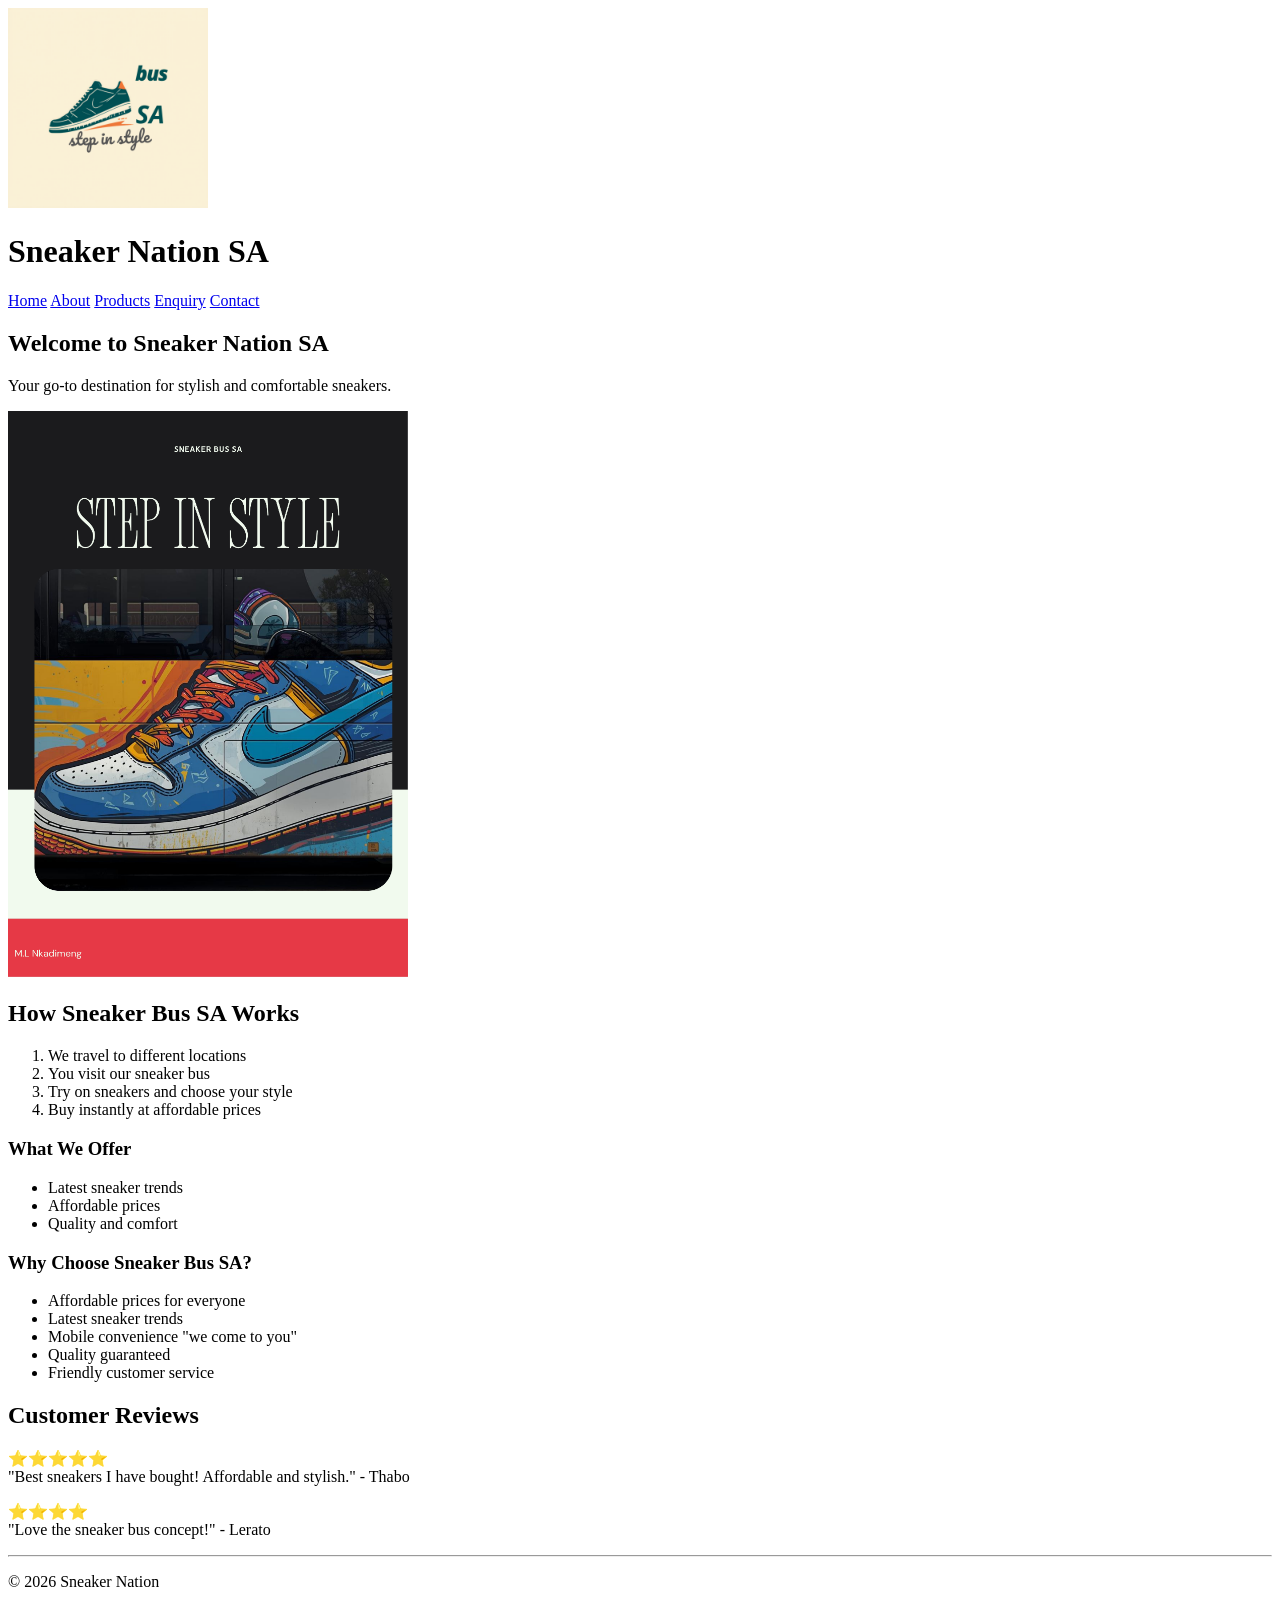
==== index.html @ 51017088 "just reviewed everything and all is well" ====
<!DOCTYPE html>
<html lang="en">
<head>
    <meta charset="UTF-8">
    <meta name="viewport" content="width=device-width, initial-scale=1.0">
    <title>Sneaker Nation SA- Home</title>
</head>
<body>

<header>
     <div>
        <img src="images/Bold Logo with Vibrant Sneaker and Typography.png" alt="Sneaker Nation SA Logo" width="200">
        <h1>Sneaker Nation SA</h1>
    </div>
    <nav>
        <a href="index.html">Home</a> 
        <a href="about.html">About</a> 
        <a href="product.html">Products</a> 
        <a href="enquiry.html">Enquiry</a> 
        <a href="contact.html">Contact</a>
    </nav>
</header>

<main>
    <h2>Welcome to Sneaker Nation SA</h2>
    <p>Your go-to destination for stylish and comfortable sneakers.</p>

    <img src="images/Poster - Step Into Style.png" alt="Sneaker Collection" width="400">
    
    <h2>How Sneaker Bus SA Works</h2>
    <ol>
        <li>We travel to different locations</li>
        <li>You visit our sneaker bus</li>
        <li>Try on sneakers and choose your style</li>
        <li>Buy instantly at affordable prices</li>
    </ol>
    <h3>What We Offer</h3>
    <ul>
        <li>Latest sneaker trends</li>
        <li>Affordable prices</li>
        <li>Quality and comfort</li>
    </ul>
    <h3>Why Choose Sneaker Bus SA?</h3>
    <ul>
        <li>Affordable prices for everyone</li>
        <li>Latest sneaker trends</li>
        <li>Mobile convenience  "we come to you" </li>
        <li>Quality guaranteed</li>
        <li>Friendly customer service</li>
    </ul>
    <h2>Customer Reviews</h2>
    <p><strong>⭐️⭐️⭐️⭐️⭐️</strong>
        <br>"Best sneakers I have bought! Affordable and stylish." - Thabo</p>
    <p><strong>⭐️⭐️⭐️⭐️</strong>
        <br>"Love the sneaker bus concept!"  - Lerato</p>
</main>
<hr>
<footer>
    <p>&copy; 2026 Sneaker Nation</p>
</footer>

</body>
</html>
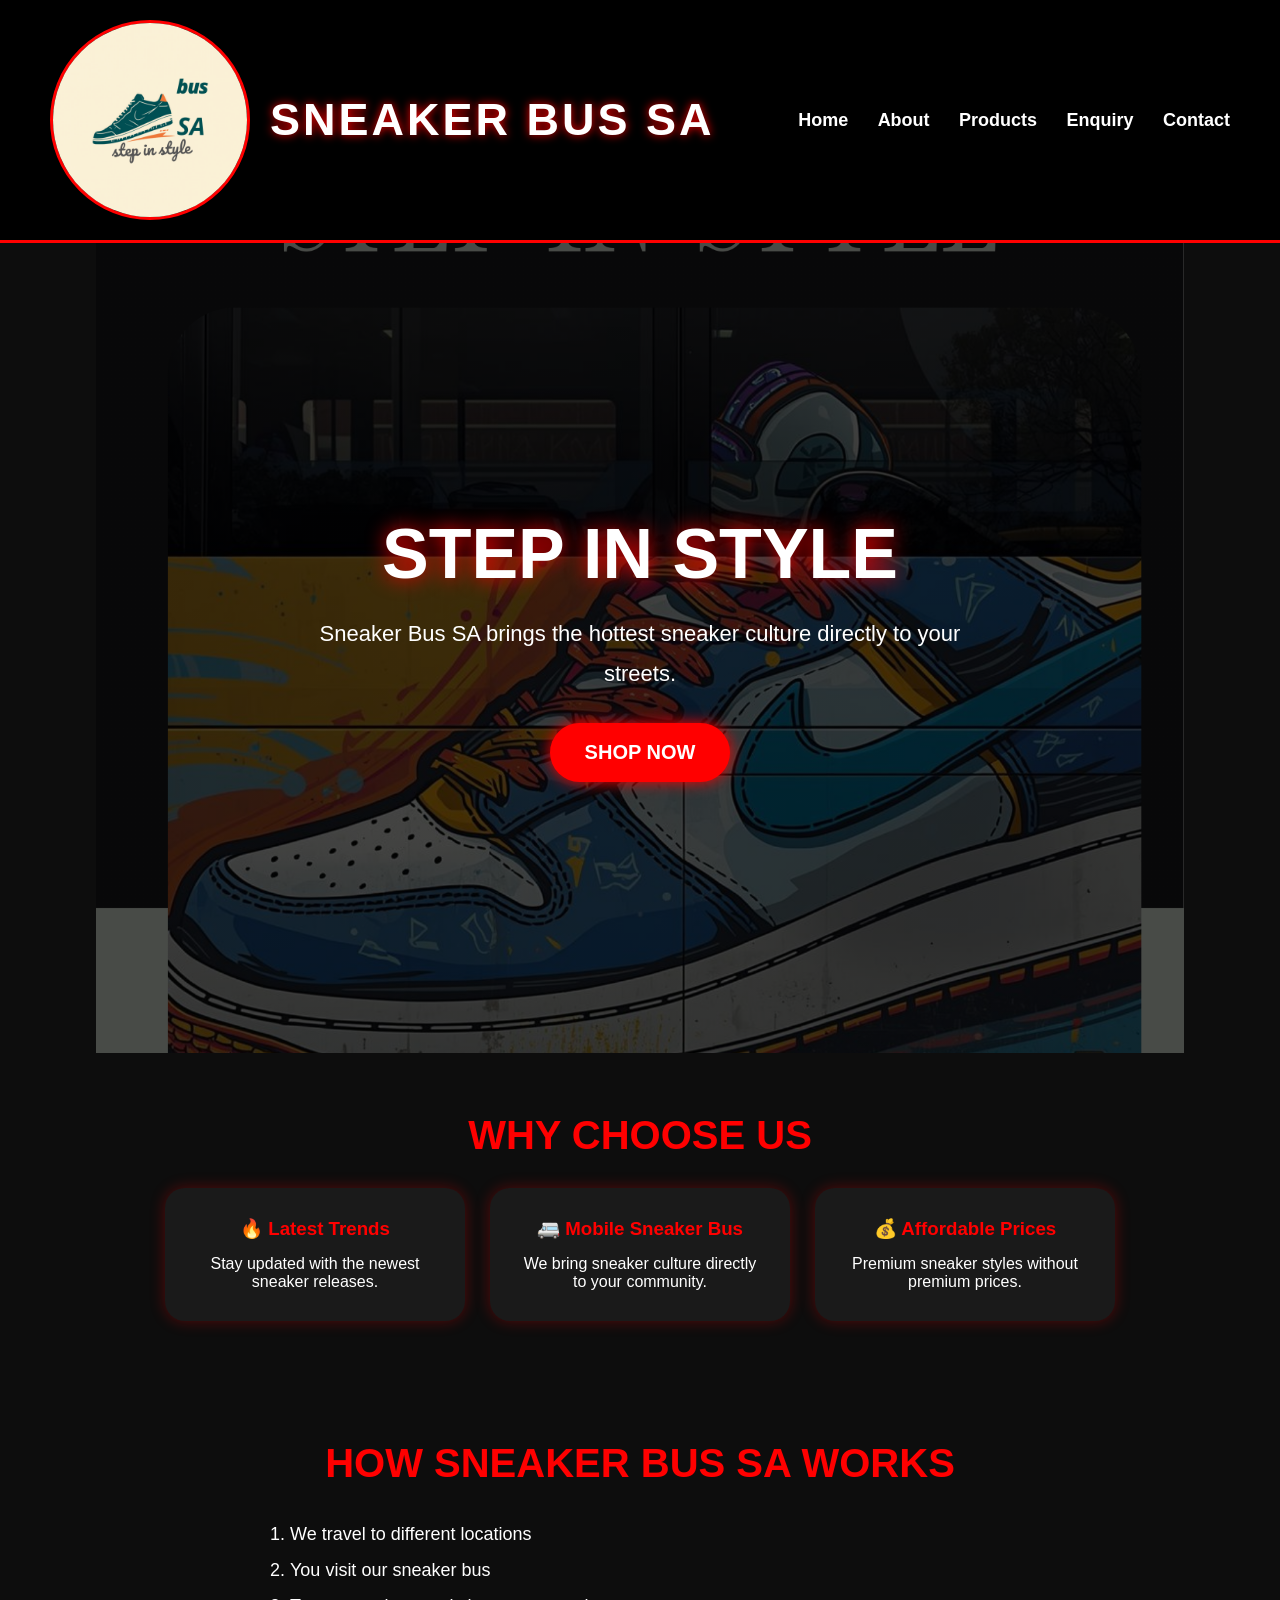
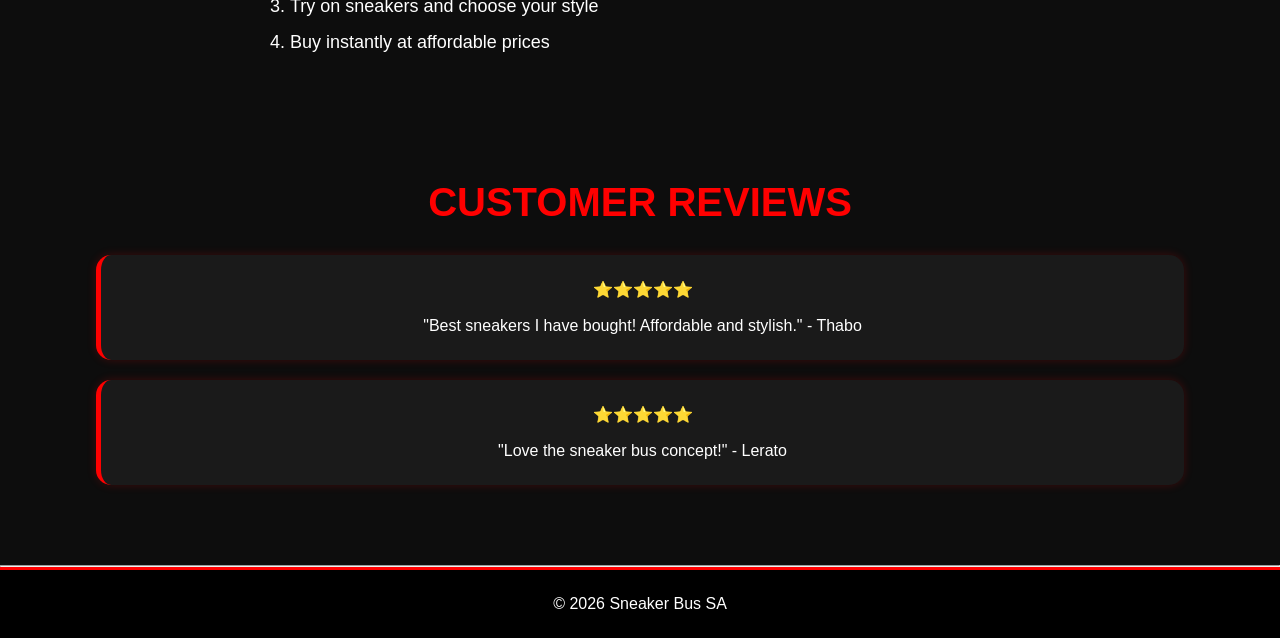
==== commit d32692ea: "CHANGED EVERY FOOTER TO SNEAKER BUS SA AS I DID NOT LIKE SNEAKER NATION ANY" ====
--- a/index.html
+++ b/index.html
@@ -3,14 +3,15 @@
 <head>
     <meta charset="UTF-8">
     <meta name="viewport" content="width=device-width, initial-scale=1.0">
-    <title>Sneaker Nation SA- Home</title>
+    <title>Sneaker Bus SA- Home</title>
+    <link rel="stylesheet" href="style.css">
 </head>
 <body>
 
 <header>
      <div>
-        <img src="images/Bold Logo with Vibrant Sneaker and Typography.png" alt="Sneaker Nation SA Logo" width="200">
-        <h1>Sneaker Nation SA</h1>
+        <img src="images/Bold Logo with Vibrant Sneaker and Typography.png" alt="Sneaker Bus SA Logo" width="200">
+        <h1>Sneaker BUS SA</h1>
     </div>
     <nav>
         <a href="index.html">Home</a> 
@@ -22,41 +23,88 @@
 </header>
 
 <main>
-    <h2>Welcome to Sneaker Nation SA</h2>
-    <p>Your go-to destination for stylish and comfortable sneakers.</p>
 
-    <img src="images/Poster - Step Into Style.png" alt="Sneaker Collection" width="400">
-    
-    <h2>How Sneaker Bus SA Works</h2>
-    <ol>
-        <li>We travel to different locations</li>
-        <li>You visit our sneaker bus</li>
-        <li>Try on sneakers and choose your style</li>
-        <li>Buy instantly at affordable prices</li>
-    </ol>
-    <h3>What We Offer</h3>
-    <ul>
-        <li>Latest sneaker trends</li>
-        <li>Affordable prices</li>
-        <li>Quality and comfort</li>
-    </ul>
-    <h3>Why Choose Sneaker Bus SA?</h3>
-    <ul>
-        <li>Affordable prices for everyone</li>
-        <li>Latest sneaker trends</li>
-        <li>Mobile convenience  "we come to you" </li>
-        <li>Quality guaranteed</li>
-        <li>Friendly customer service</li>
-    </ul>
-    <h2>Customer Reviews</h2>
-    <p><strong>⭐️⭐️⭐️⭐️⭐️</strong>
-        <br>"Best sneakers I have bought! Affordable and stylish." - Thabo</p>
-    <p><strong>⭐️⭐️⭐️⭐️</strong>
-        <br>"Love the sneaker bus concept!"  - Lerato</p>
+    <!-- HERO SECTION -->
+    <section class="hero">
+
+        <h2>STEP IN STYLE</h2>
+
+        <p>
+            Sneaker Bus SA brings the hottest sneaker culture 
+            directly to your streets.
+        </p>
+
+        <a href="products.html">SHOP NOW</a>
+
+    </section>
+
+    <!-- WHY CHOOSE US -->
+    <section>
+
+        <h2>Why Choose Us</h2>
+
+        <div class="card-container">
+
+            <div class="card">
+                <h3>🔥 Latest Trends</h3>
+                <p>
+                    Stay updated with the newest sneaker releases.
+                </p>
+            </div>
+
+            <div class="card">
+                <h3>🚐 Mobile Sneaker Bus</h3>
+                <p>
+                    We bring sneaker culture directly to your community.
+                </p>
+            </div>
+
+            <div class="card">
+                <h3>💰 Affordable Prices</h3>
+                <p>
+                    Premium sneaker styles without premium prices.
+                </p>
+            </div>
+
+        </div>
+
+    </section>
+
+    <!-- HOW IT WORKS -->
+    <section>
+
+        <h2>How Sneaker Bus SA Works</h2>
+
+        <ol>
+            <li>We travel to different locations</li>
+            <li>You visit our sneaker bus</li>
+            <li>Try on sneakers and choose your style</li>
+            <li>Buy instantly at affordable prices</li>
+        </ol>
+
+    </section>
+
+    <!-- REVIEWS -->
+    <section>
+
+        <h2>Customer Reviews</h2>
+
+        <div class="review">
+            ⭐⭐⭐⭐⭐ <br><br>
+            "Best sneakers I have bought! Affordable and stylish." - Thabo
+        </div>
+
+        <div class="review">
+            ⭐⭐⭐⭐⭐ <br><br>
+            "Love the sneaker bus concept!" - Lerato
+        </div>
+
+    </section>
+
 </main>
 <hr>
 <footer>
-    <p>&copy; 2026 Sneaker Nation</p>
+    <p>&copy; 2026 Sneaker Bus SA</p>
 </footer>
 
 </body>
--- a/style.css
+++ b/style.css
@@ -0,0 +1,211 @@
+/* GENERAL */
+/* RESET */
+*{
+    margin: 0;
+    padding: 0;
+    box-sizing: border-box;
+}
+
+/* BODY */
+body{
+    font-family: Arial, Helvetica, sans-serif;
+    background-color: #0d0d0d;
+    color: white;
+}
+
+/* HEADER */
+header{
+    display: flex;
+    justify-content: space-between;
+    align-items: center;
+    background-color: black;
+    padding: 20px 50px;
+    border-bottom: 3px solid red;
+    position: sticky;
+    top: 0;
+}
+
+/* LOGO + TITLE */
+header div{
+    display: flex;
+    align-items: center;
+    gap: 20px;
+}
+
+header img{
+    border-radius: 50%;
+    border: 3px solid red;
+}
+
+/* TITLE */
+header h1{
+    font-size: 45px;
+    color: white;
+    text-transform: uppercase;
+    letter-spacing: 3px;
+    text-shadow: 0px 0px 10px red;
+}
+
+/* NAVIGATION */
+nav a{
+    color: white;
+    text-decoration: none;
+    margin-left: 25px;
+    font-size: 18px;
+    font-weight: bold;
+    position: relative;
+    transition: 0.3s;
+}
+
+nav a:hover{
+    color: red;
+}
+
+/* HERO SECTION */
+main{
+    text-align: center;
+}
+
+/* WELCOME SECTION */
+.hero{
+    height: 90vh;
+    background: linear-gradient(rgba(0,0,0,0.7), rgba(0,0,0,0.7)),
+    url("images/Poster - Step Into Style.png");
+
+    background-size: cover;
+    background-position: center;
+
+    display: flex;
+    flex-direction: column;
+    justify-content: center;
+    align-items: center;
+
+    padding: 20px;
+}
+
+/* MAIN TITLE */
+.hero h2{
+    font-size: 70px;
+    color: white;
+    text-transform: uppercase;
+    text-shadow: 0px 0px 20px red;
+    margin-bottom: 20px;
+}
+
+/* HERO TEXT */
+.hero p{
+    font-size: 22px;
+    max-width: 700px;
+    line-height: 1.8;
+    margin-bottom: 30px;
+}
+
+/* BUTTON */
+.hero a{
+    background-color: red;
+    color: white;
+    text-decoration: none;
+    padding: 18px 35px;
+    font-size: 20px;
+    font-weight: bold;
+    border-radius: 50px;
+    transition: 0.3s;
+    box-shadow: 0px 0px 15px red;
+}
+
+.hero a:hover{
+    background-color: white;
+    color: black;
+    transform: scale(1.1);
+}
+
+/* CONTENT SECTIONS */
+section{
+    width: 85%;
+    margin: auto;
+    padding: 60px 0;
+}
+
+/* HEADINGS */
+section h2{
+    font-size: 40px;
+    color: red;
+    margin-bottom: 30px;
+    text-transform: uppercase;
+}
+
+/* CARDS */
+.card-container{
+    display: flex;
+    justify-content: center;
+    gap: 25px;
+    flex-wrap: wrap;
+}
+
+.card{
+    background-color: #1a1a1a;
+    padding: 30px;
+    width: 300px;
+    border-radius: 20px;
+    transition: 0.3s;
+    box-shadow: 0px 0px 15px rgba(255,0,0,0.3);
+}
+
+.card:hover{
+    transform: translateY(-10px);
+    box-shadow: 0px 0px 25px red;
+}
+
+/* CARD TITLES */
+.card h3{
+    color: red;
+    margin-bottom: 15px;
+}
+
+/* LISTS */
+ul, ol{
+    text-align: left;
+    margin: auto;
+    max-width: 700px;
+    line-height: 2;
+    font-size: 18px;
+}
+
+/* REVIEWS */
+.review{
+    background-color: #1a1a1a;
+    margin-bottom: 20px;
+    padding: 25px;
+    border-left: 5px solid red;
+    border-radius: 15px;
+    box-shadow: 0px 0px 10px rgba(255,0,0,0.2);
+}
+
+/* FOOTER */
+footer{
+    background-color: black;
+    text-align: center;
+    padding: 25px;
+    border-top: 3px solid red;
+}
+
+/* MOBILE */
+@media(max-width: 768px){
+
+    header{
+        flex-direction: column;
+        text-align: center;
+    }
+
+    nav{
+        margin-top: 15px;
+    }
+
+    .hero h2{
+        font-size: 45px;
+    }
+
+    .hero p{
+        font-size: 18px;
+    }
+}
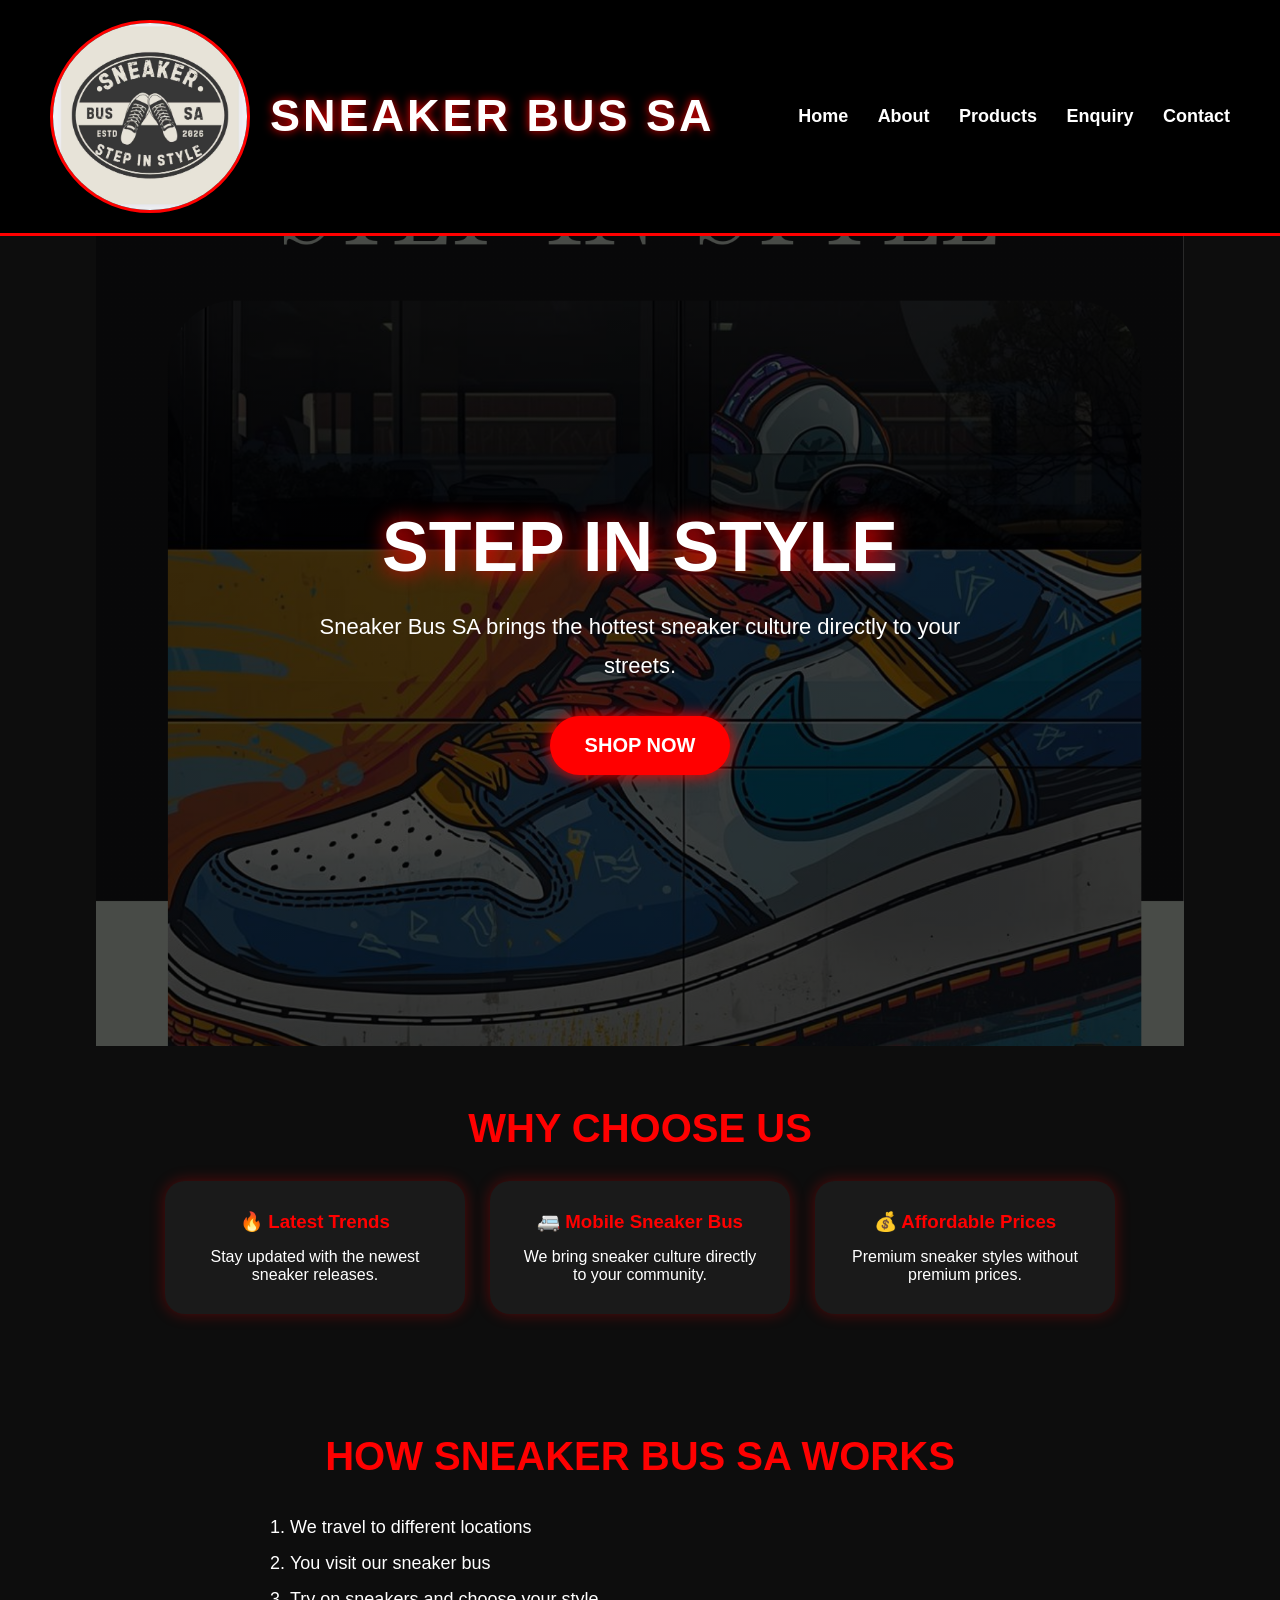
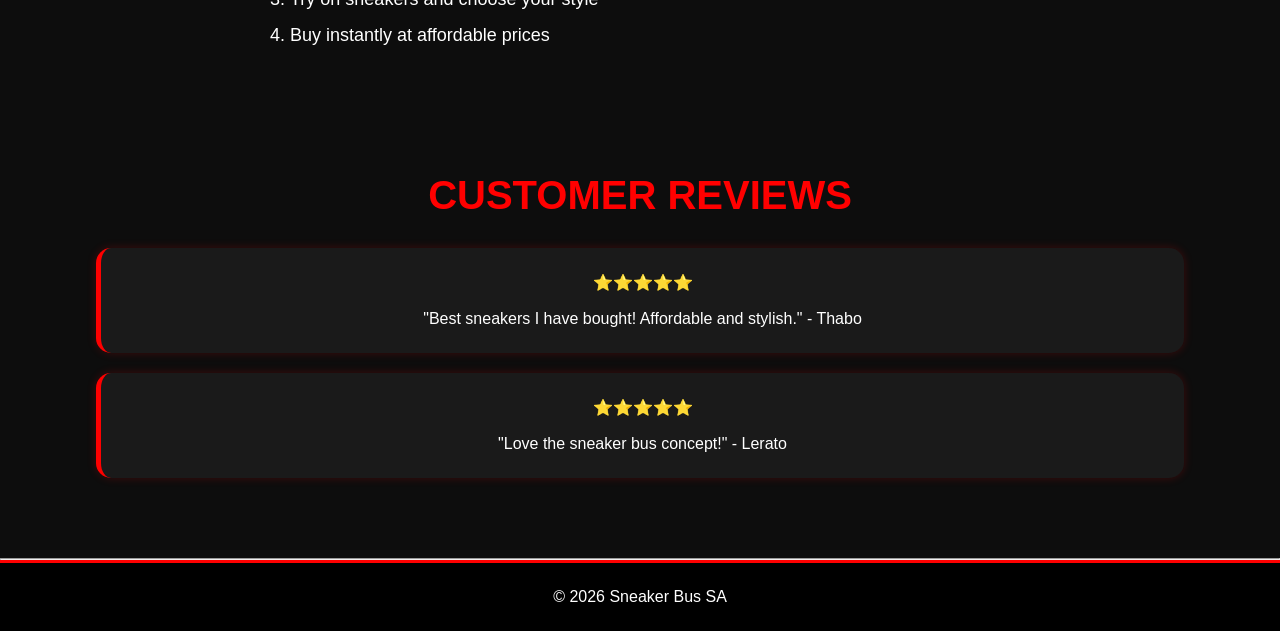
==== commit d5575f1a: "new logo was incerted" ====
--- a/index.html
+++ b/index.html
@@ -10,7 +10,7 @@
 
 <header>
      <div>
-        <img src="images/Bold Logo with Vibrant Sneaker and Typography.png" alt="Sneaker Bus SA Logo" width="200">
+        <img src="images/a6f1ac4c-ede7-4156-9f6f-56715f5381f7.jpeg" alt="Sneaker Bus SA Logo" width="200">
         <h1>Sneaker BUS SA</h1>
     </div>
     <nav>
--- a/style.css
+++ b/style.css
@@ -17,7 +17,7 @@
 header{
     display: flex;
     justify-content: space-between;
-    align-items: center;
+    align-items: center; 
     background-color: black;
     padding: 20px 50px;
     border-bottom: 3px solid red;
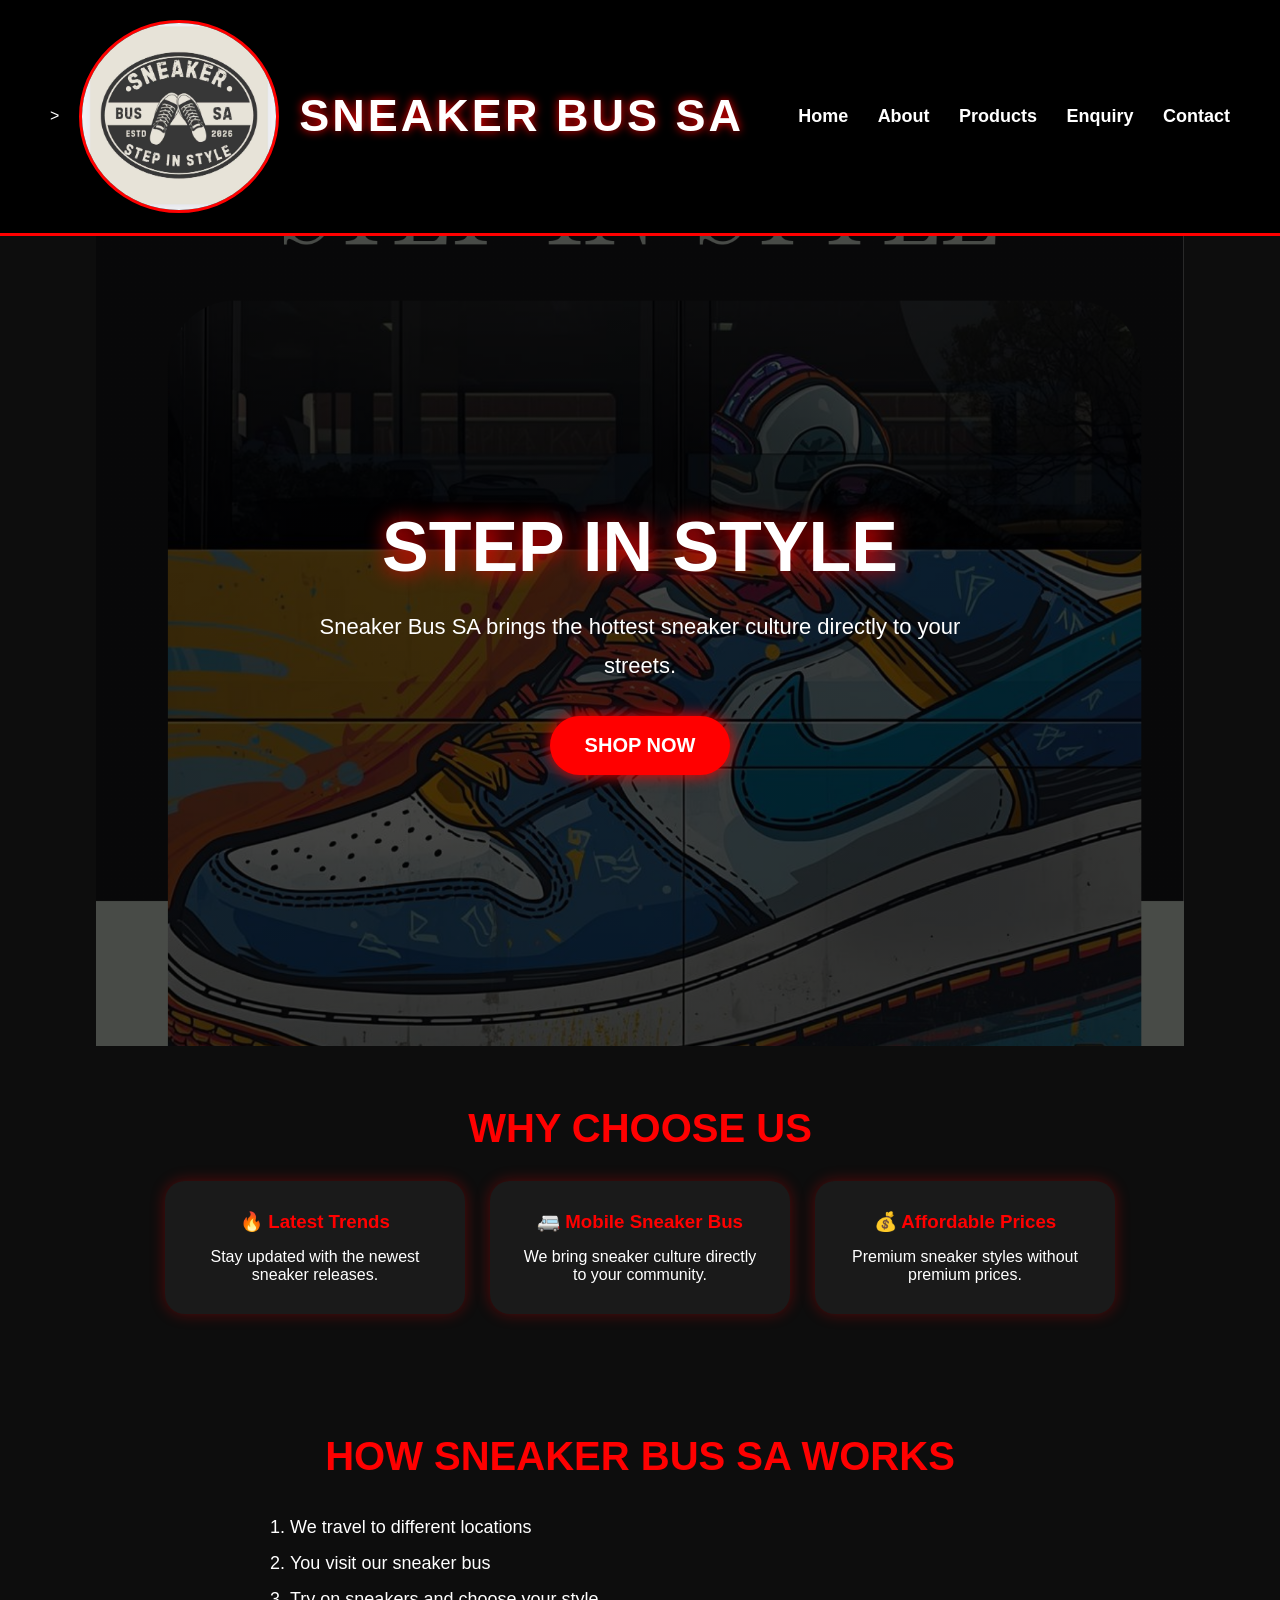
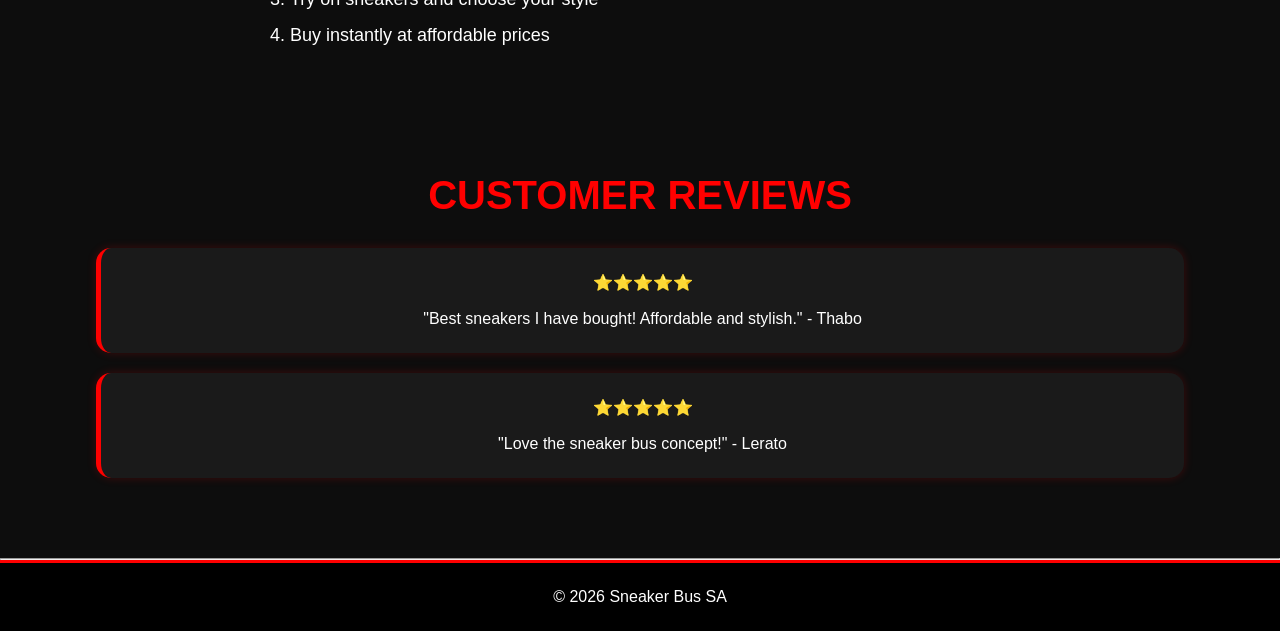
==== commit a81da1c4: "name changd" ====
--- a/index.html
+++ b/index.html
@@ -9,7 +9,8 @@
 <body>
 
 <header>
-     <div>
+     <div class="logo-title">
+         >
         <img src="images/a6f1ac4c-ede7-4156-9f6f-56715f5381f7.jpeg" alt="Sneaker Bus SA Logo" width="200">
         <h1>Sneaker BUS SA</h1>
     </div>
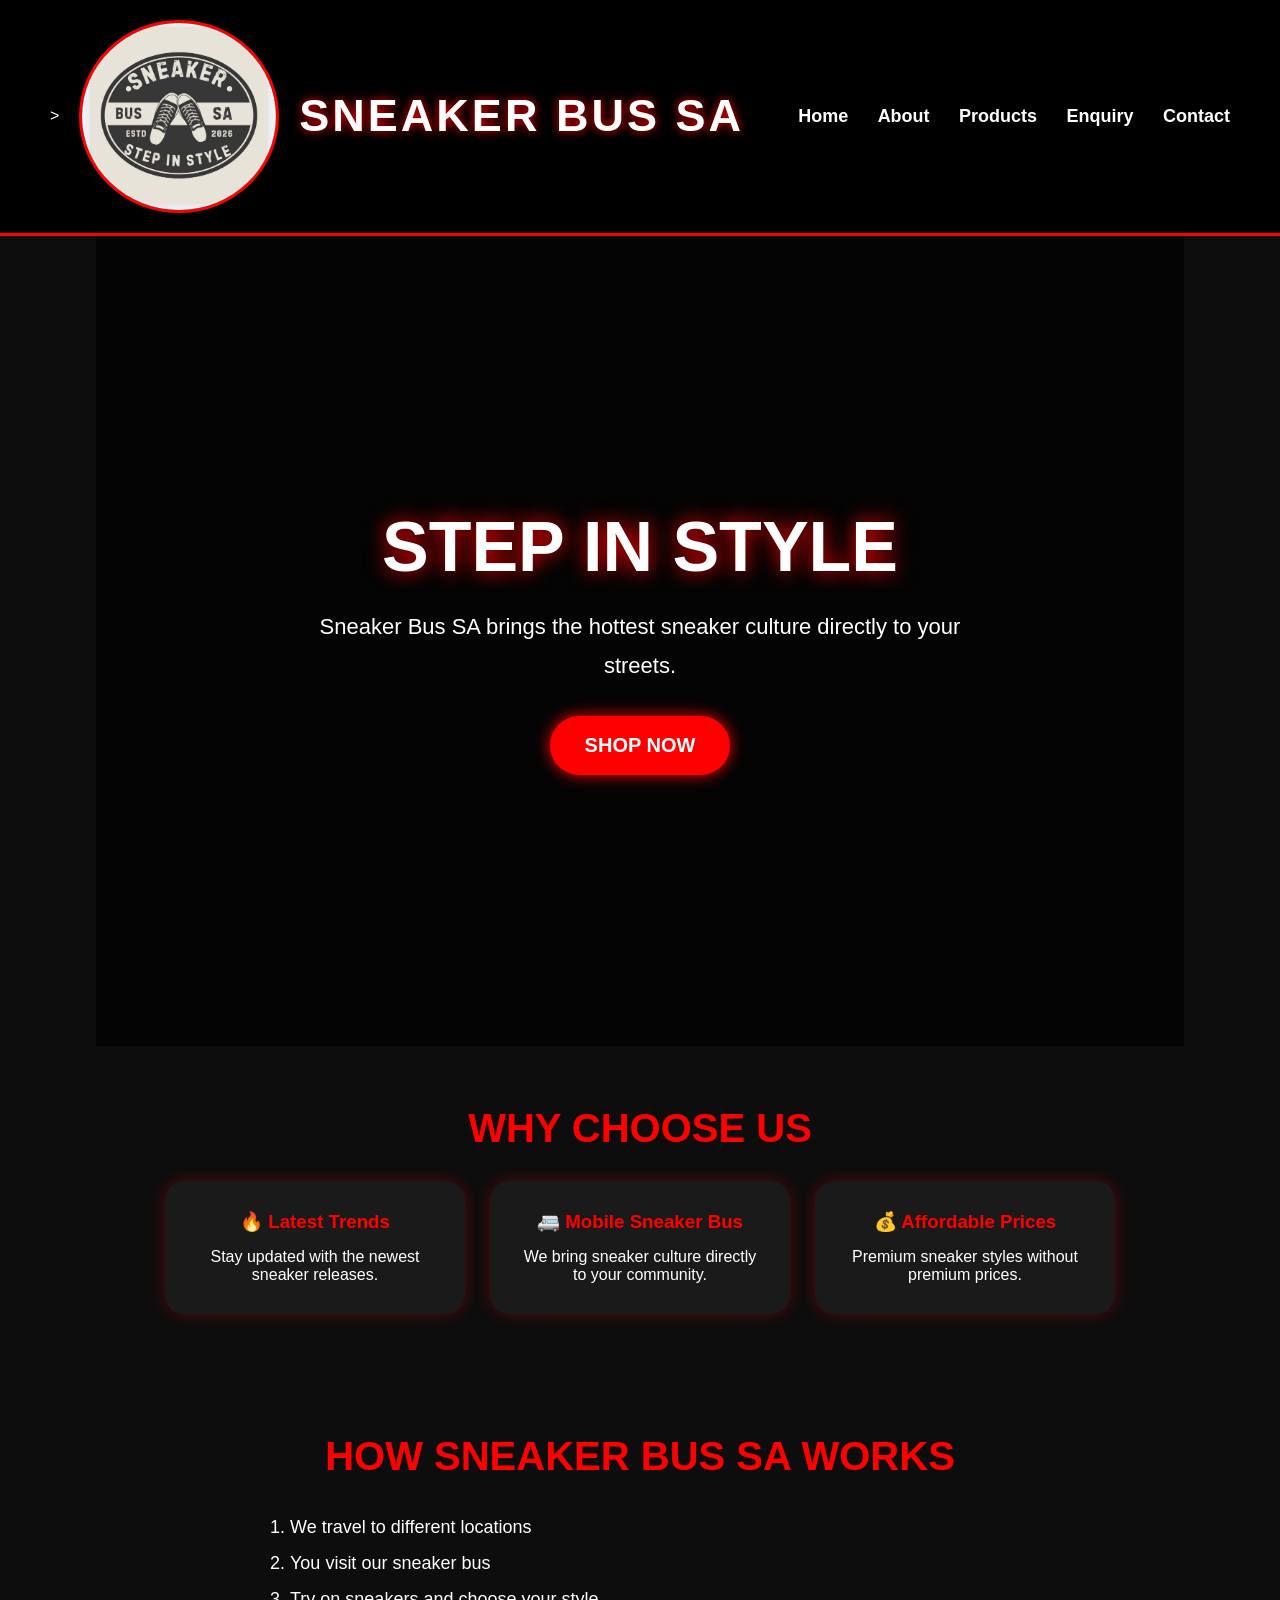
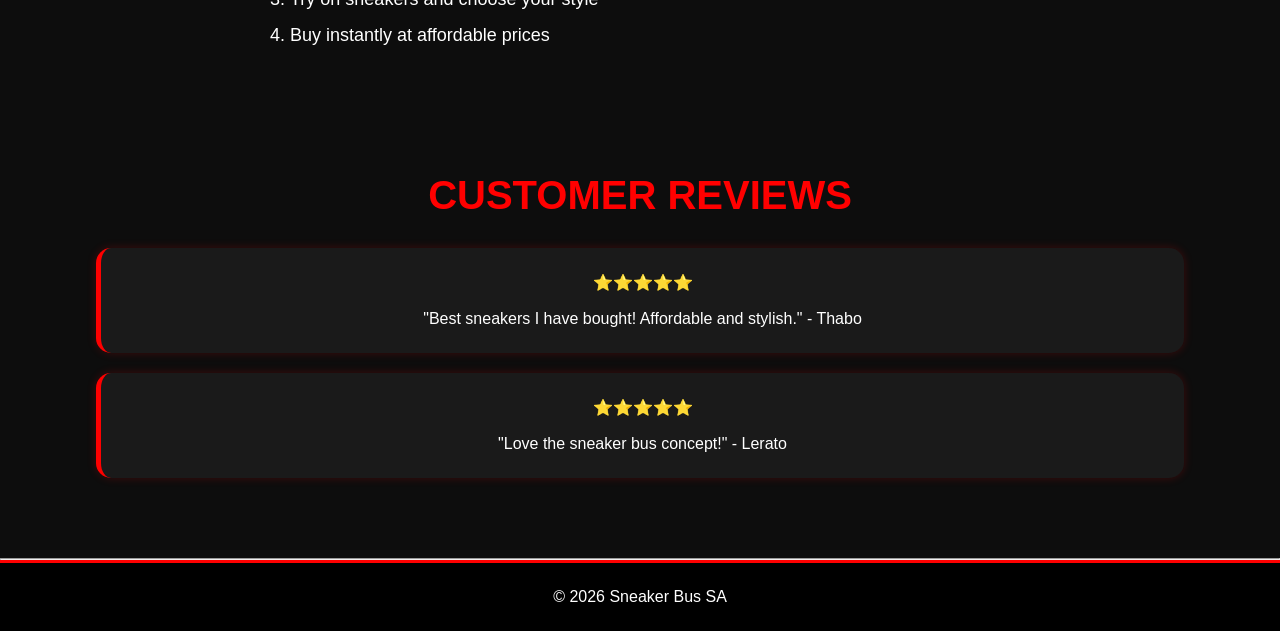
==== commit cab38576: "when i run html in the html folder the css does not show so i removed them from the html folder" ====
--- a/index.html
+++ b/index.html
@@ -4,7 +4,7 @@
     <meta charset="UTF-8">
     <meta name="viewport" content="width=device-width, initial-scale=1.0">
     <title>Sneaker Bus SA- Home</title>
-    <link rel="stylesheet" href="style.css">
+    <link rel="stylesheet" href="css/style.css">
 </head>
 <body>
 
@@ -17,7 +17,7 @@
     <nav>
         <a href="index.html">Home</a> 
         <a href="about.html">About</a> 
-        <a href="product.html">Products</a> 
+        <a href="products.html">Products</a> 
         <a href="enquiry.html">Enquiry</a> 
         <a href="contact.html">Contact</a>
     </nav>
--- a/css/style.css
+++ b/css/style.css
@@ -0,0 +1,211 @@
+/* GENERAL */
+/* RESET */
+*{
+    margin: 0;
+    padding: 0;
+    box-sizing: border-box;
+}
+
+/* BODY */
+body{
+    font-family: Arial, Helvetica, sans-serif;
+    background-color: #0d0d0d;
+    color: white;
+}
+
+/* HEADER */
+header{
+    display: flex;
+    justify-content: space-between;
+    align-items: center; 
+    background-color: black;
+    padding: 20px 50px;
+    border-bottom: 3px solid red;
+    position: sticky;
+    top: 0;
+}
+
+/* LOGO + TITLE */
+header div{
+    display: flex;
+    align-items: center;
+    gap: 20px;
+}
+
+header img{
+    border-radius: 50%;
+    border: 3px solid red;
+}
+
+/* TITLE */
+header h1{
+    font-size: 45px;
+    color: white;
+    text-transform: uppercase;
+    letter-spacing: 3px;
+    text-shadow: 0px 0px 10px red;
+}
+
+/* NAVIGATION */
+nav a{
+    color: white;
+    text-decoration: none;
+    margin-left: 25px;
+    font-size: 18px;
+    font-weight: bold;
+    position: relative;
+    transition: 0.3s;
+}
+
+nav a:hover{
+    color: red;
+}
+
+/* HERO SECTION */
+main{
+    text-align: center;
+}
+
+/* WELCOME SECTION */
+.hero{
+    height: 90vh;
+    background: linear-gradient(rgba(0,0,0,0.7), rgba(0,0,0,0.7)),
+    url("images/Poster - Step Into Style.png");
+
+    background-size: cover;
+    background-position: center;
+
+    display: flex;
+    flex-direction: column;
+    justify-content: center;
+    align-items: center;
+
+    padding: 20px;
+}
+
+/* MAIN TITLE */
+.hero h2{
+    font-size: 70px;
+    color: white;
+    text-transform: uppercase;
+    text-shadow: 0px 0px 20px red;
+    margin-bottom: 20px;
+}
+
+/* HERO TEXT */
+.hero p{
+    font-size: 22px;
+    max-width: 700px;
+    line-height: 1.8;
+    margin-bottom: 30px;
+}
+
+/* BUTTON */
+.hero a{
+    background-color: red;
+    color: white;
+    text-decoration: none;
+    padding: 18px 35px;
+    font-size: 20px;
+    font-weight: bold;
+    border-radius: 50px;
+    transition: 0.3s;
+    box-shadow: 0px 0px 15px red;
+}
+
+.hero a:hover{
+    background-color: white;
+    color: black;
+    transform: scale(1.1);
+}
+
+/* CONTENT SECTIONS */
+section{
+    width: 85%;
+    margin: auto;
+    padding: 60px 0;
+}
+
+/* HEADINGS */
+section h2{
+    font-size: 40px;
+    color: red;
+    margin-bottom: 30px;
+    text-transform: uppercase;
+}
+
+/* CARDS */
+.card-container{
+    display: flex;
+    justify-content: center;
+    gap: 25px;
+    flex-wrap: wrap;
+}
+
+.card{
+    background-color: #1a1a1a;
+    padding: 30px;
+    width: 300px;
+    border-radius: 20px;
+    transition: 0.3s;
+    box-shadow: 0px 0px 15px rgba(255,0,0,0.3);
+}
+
+.card:hover{
+    transform: translateY(-10px);
+    box-shadow: 0px 0px 25px red;
+}
+
+/* CARD TITLES */
+.card h3{
+    color: red;
+    margin-bottom: 15px;
+}
+
+/* LISTS */
+ul, ol{
+    text-align: left;
+    margin: auto;
+    max-width: 700px;
+    line-height: 2;
+    font-size: 18px;
+}
+
+/* REVIEWS */
+.review{
+    background-color: #1a1a1a;
+    margin-bottom: 20px;
+    padding: 25px;
+    border-left: 5px solid red;
+    border-radius: 15px;
+    box-shadow: 0px 0px 10px rgba(255,0,0,0.2);
+}
+
+/* FOOTER */
+footer{
+    background-color: black;
+    text-align: center;
+    padding: 25px;
+    border-top: 3px solid red;
+}
+
+/* MOBILE */
+@media(max-width: 768px){
+
+    header{
+        flex-direction: column;
+        text-align: center;
+    }
+
+    nav{
+        margin-top: 15px;
+    }
+
+    .hero h2{
+        font-size: 45px;
+    }
+
+    .hero p{
+        font-size: 18px;
+    }
+}
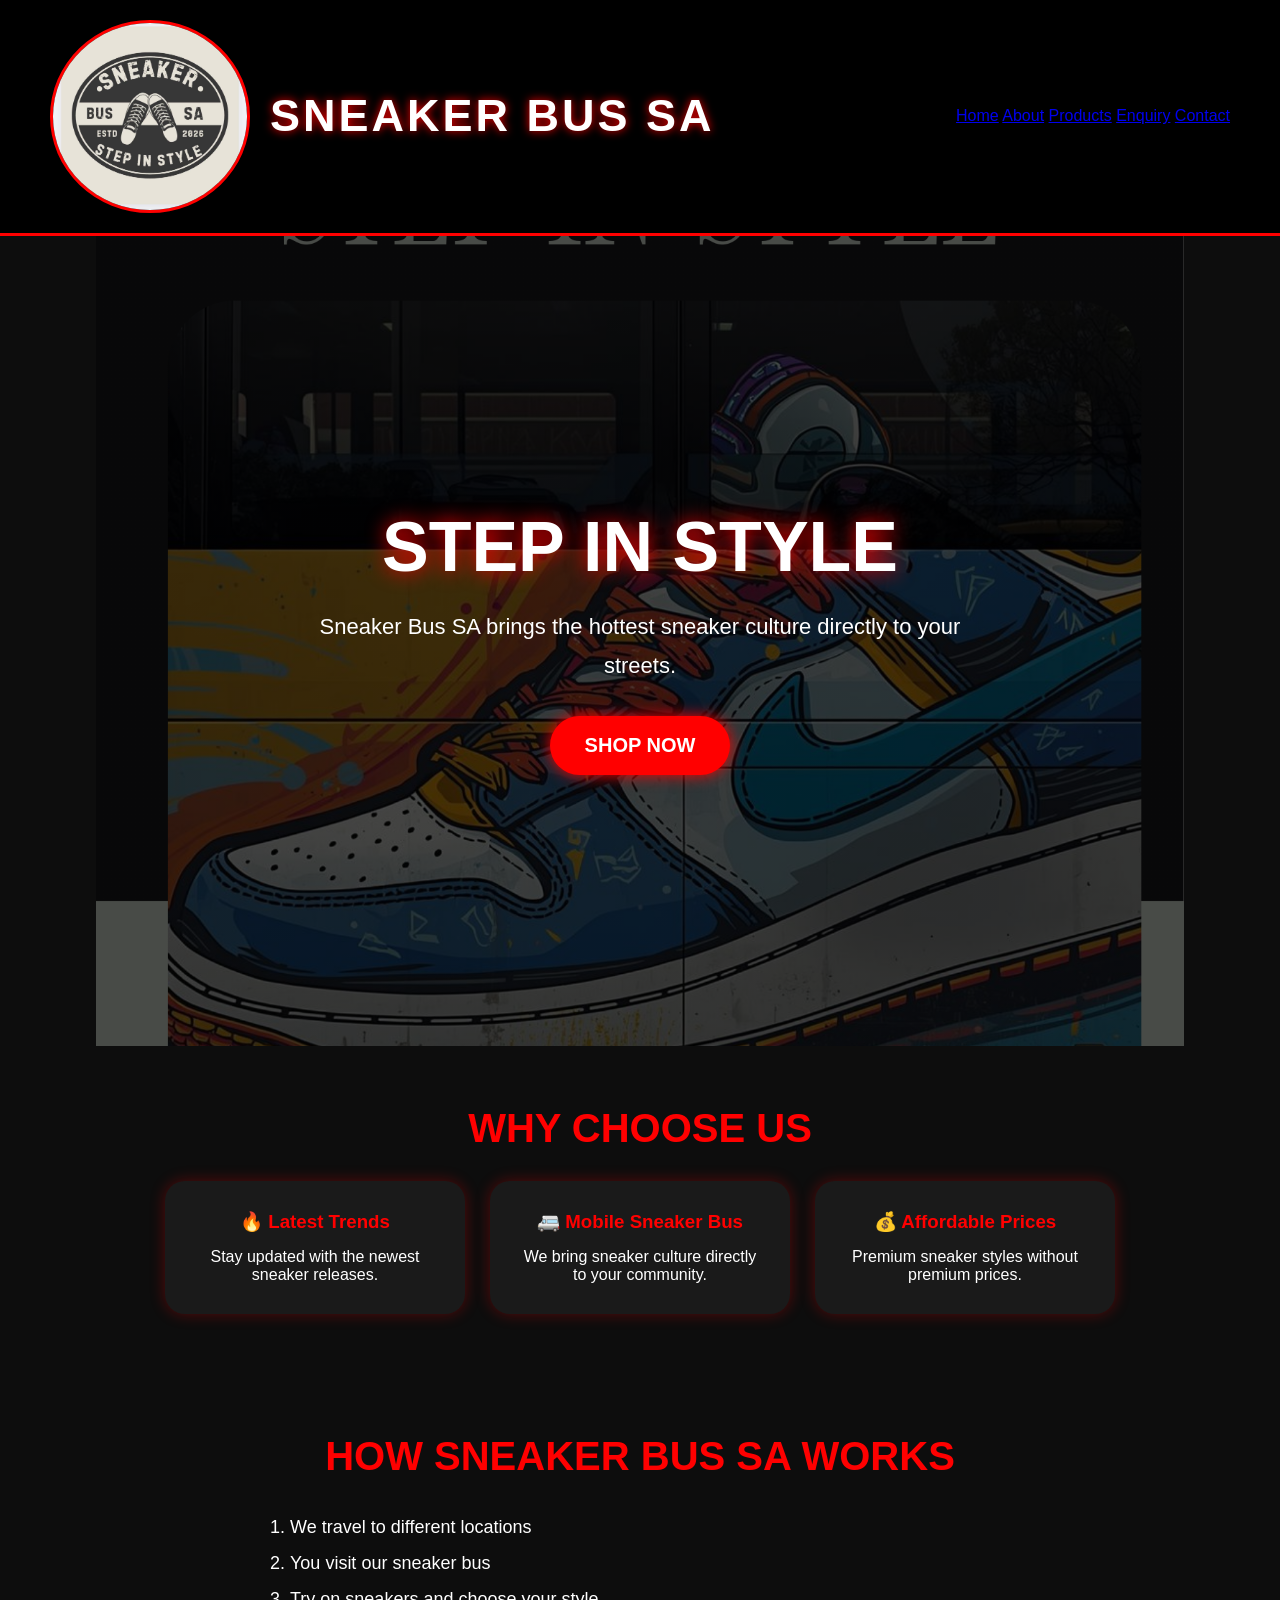
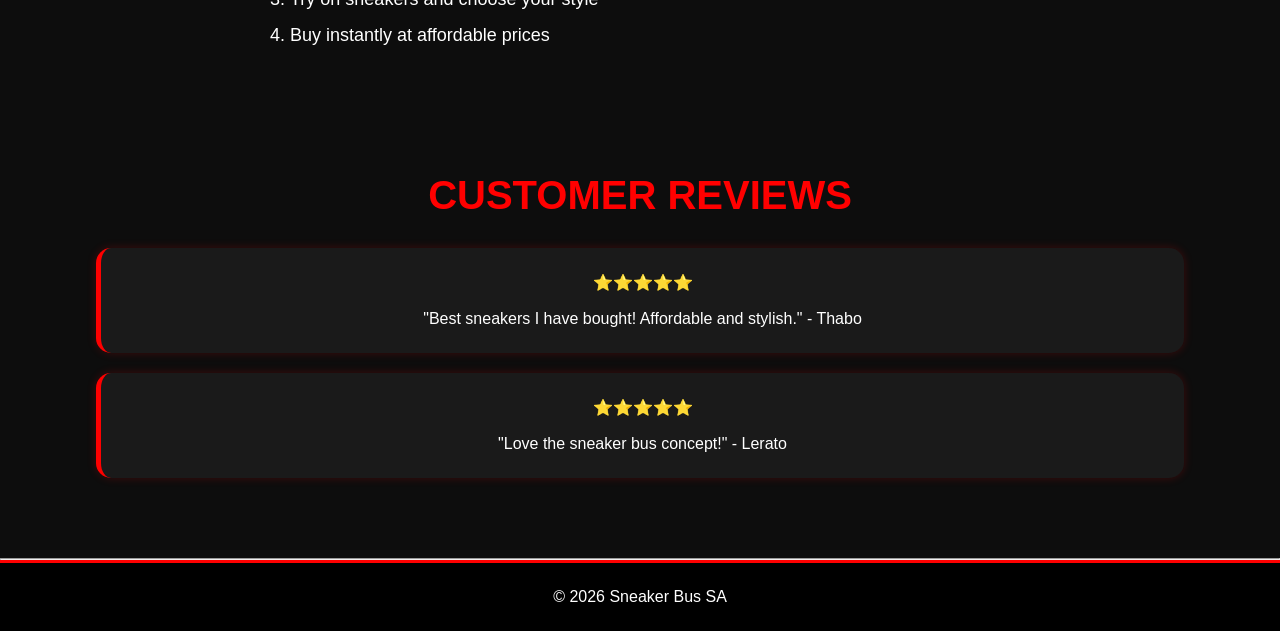
==== commit f85f424c: "the images where not showing because css file was in a folder so i had to use(../images/ poster" ====
--- a/index.html
+++ b/index.html
@@ -10,7 +10,7 @@
 
 <header>
      <div class="logo-title">
-         >
+         
         <img src="images/a6f1ac4c-ede7-4156-9f6f-56715f5381f7.jpeg" alt="Sneaker Bus SA Logo" width="200">
         <h1>Sneaker BUS SA</h1>
     </div>
@@ -24,6 +24,7 @@
 </header>
 
 <main>
+    
 
     <!-- HERO SECTION -->
     <section class="hero">
@@ -34,6 +35,7 @@
             Sneaker Bus SA brings the hottest sneaker culture 
             directly to your streets.
         </p>
+        
 
         <a href="products.html">SHOP NOW</a>
 
--- a/css/style.css
+++ b/css/style.css
@@ -46,21 +46,6 @@
     text-shadow: 0px 0px 10px red;
 }
 
-/* NAVIGATION */
-nav a{
-    color: white;
-    text-decoration: none;
-    margin-left: 25px;
-    font-size: 18px;
-    font-weight: bold;
-    position: relative;
-    transition: 0.3s;
-}
-
-nav a:hover{
-    color: red;
-}
-
 /* HERO SECTION */
 main{
     text-align: center;
@@ -70,7 +55,7 @@
 .hero{
     height: 90vh;
     background: linear-gradient(rgba(0,0,0,0.7), rgba(0,0,0,0.7)),
-    url("images/Poster - Step Into Style.png");
+    url("../images/Poster\ -\ Step\ Into\ Style.png");
 
     background-size: cover;
     background-position: center;
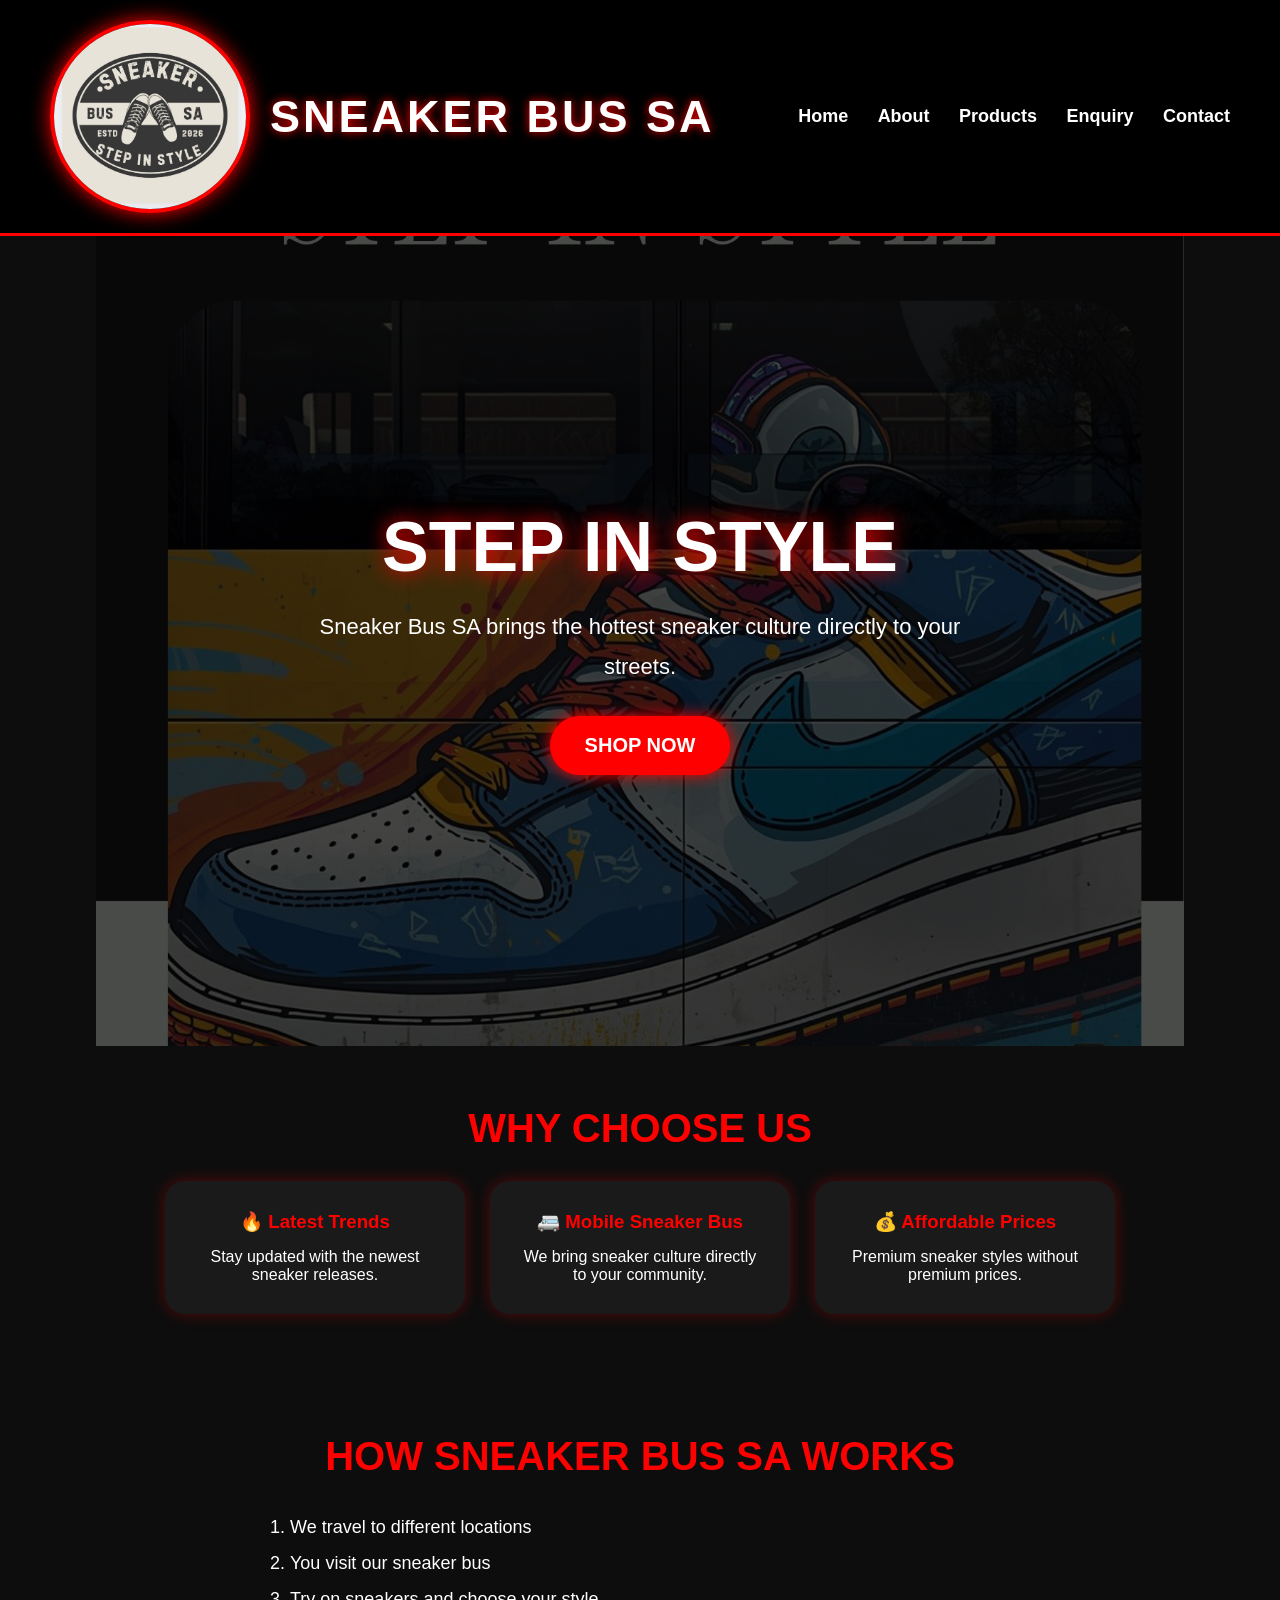
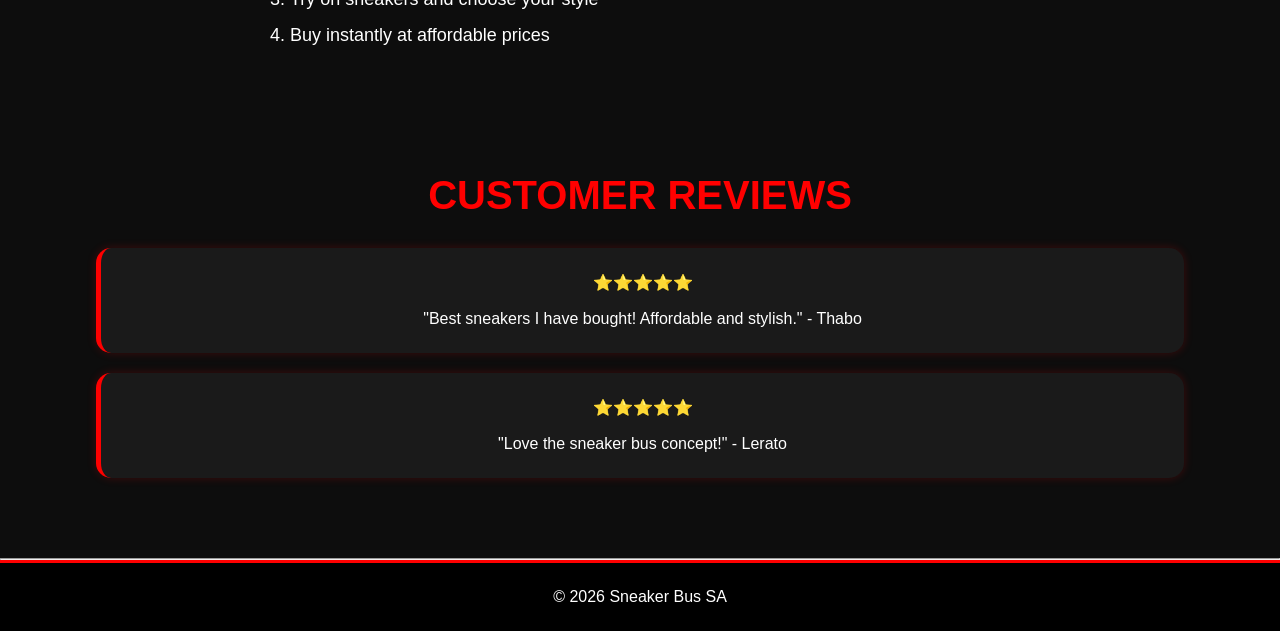
==== commit 9f1ae16d: "my java is giving 2 errors" ====
--- a/index.html
+++ b/index.html
@@ -5,6 +5,12 @@
     <meta name="viewport" content="width=device-width, initial-scale=1.0">
     <title>Sneaker Bus SA- Home</title>
     <link rel="stylesheet" href="css/style.css">
+    <meta name="description" content="Sneaker Bus SA - Affordable, stylish sneakers delivered to your community in Johannesburg.">
+    <meta name="keywords" content="sneakers, affordable sneakers, South Africa, Johannesburg, Nike, Adidas, Puma">
+    <meta name="author" content="Sneaker Bus SA">
+    <meta property="og:title" content="Sneaker Bus SA">
+    <meta property="og:description" content="Mobile sneaker store bringing the hottest styles to your streets.">
+    <meta property="og:type" content="website">
 </head>
 <body>
 
--- a/css/style.css
+++ b/css/style.css
@@ -36,6 +36,20 @@
     border-radius: 50%;
     border: 3px solid red;
 }
+.logo-title img{
+    border-radius: 50%;
+
+    border: 4px solid red;
+
+    box-shadow: 0px 0px 20px red;
+
+    transition: 0.4s;
+}
+
+/* LOGO HOVER */
+.logo-title img:hover{
+    transform: scale(1.08) rotate(5deg);
+}
 
 /* TITLE */
 header h1{
@@ -43,6 +57,29 @@
     color: white;
     text-transform: uppercase;
     letter-spacing: 3px;
+    text-shadow: 0px 0px 10px red;
+}
+/* NAVIGATION */
+nav a{
+    color: white;
+
+    text-decoration: none;
+
+    margin-left: 25px;
+
+    font-size: 18px;
+
+    font-weight: bold;
+
+    position: relative;
+
+    transition: 0.3s;
+}
+
+/* NAV HOVER */
+nav a:hover{
+    color: red;
+
     text-shadow: 0px 0px 10px red;
 }
 
@@ -193,4 +230,39 @@
     .hero p{
         font-size: 18px;
     }
-}+}
+/* TABLET */
+@media(max-width: 1024px){
+
+    header{
+        flex-direction: column;
+        text-align: center;
+    }
+
+    header div{
+        flex-direction: column;
+    }
+
+    header h1{
+        font-size: 35px;
+    }
+
+    nav{
+        margin-top: 20px;
+    }
+
+    nav a{
+        display: inline-block;
+        margin: 10px;
+    }
+
+    .section-title{
+        font-size: 35px;
+        margin-left: 20px;
+    }
+
+    .product-card{
+        width: 45%;
+    }
+}
+
